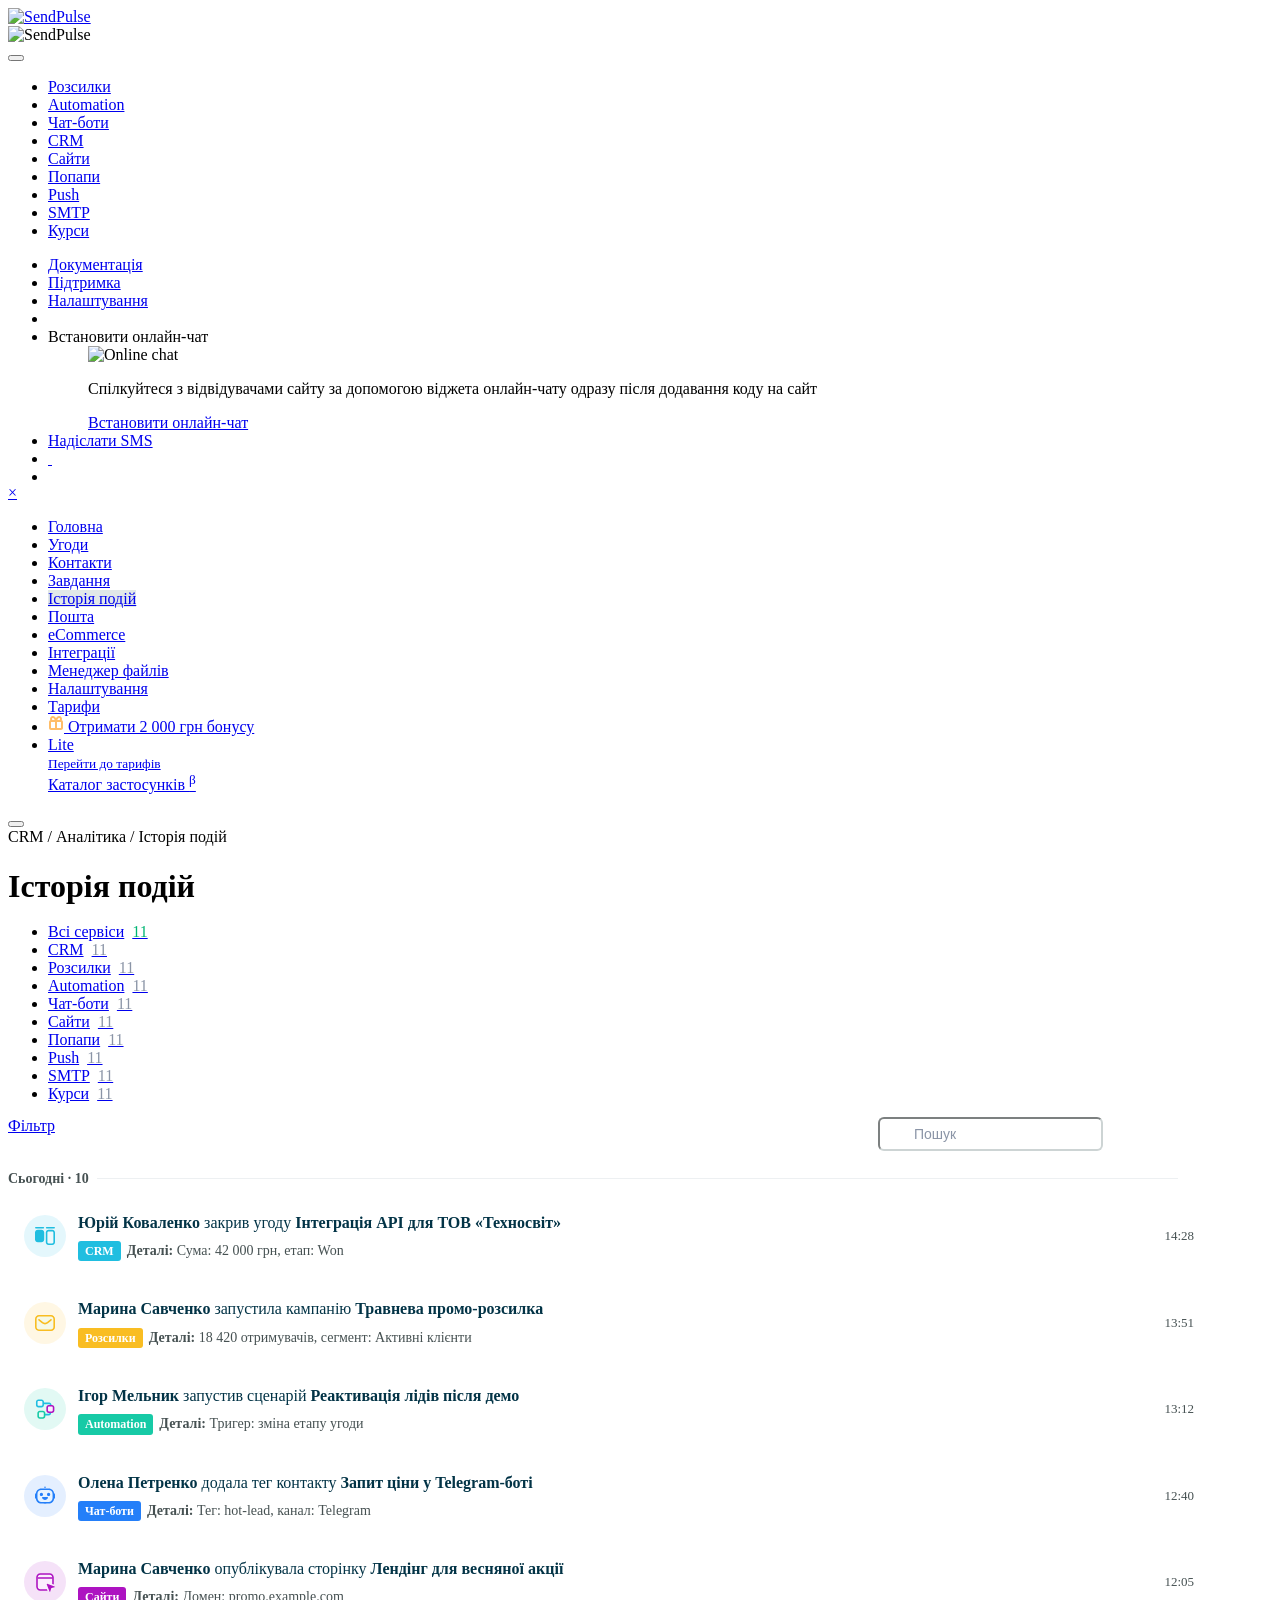
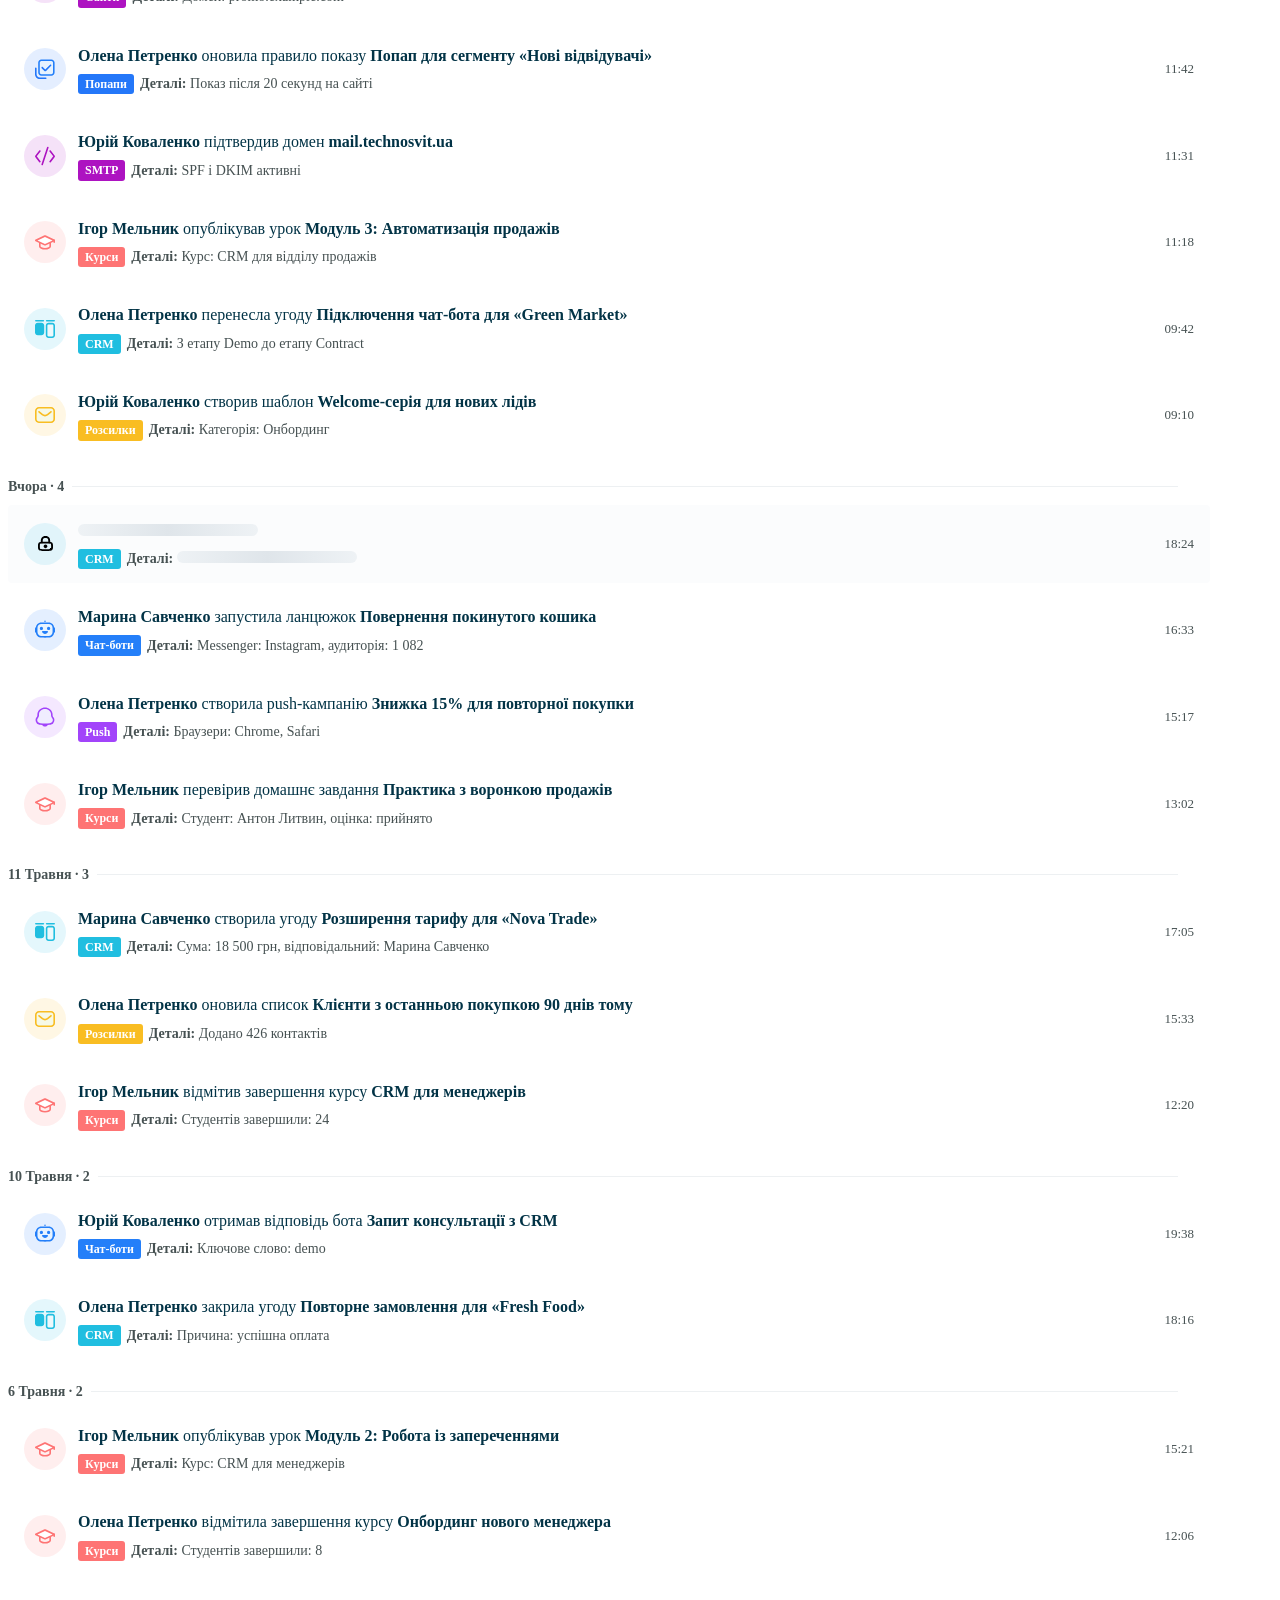
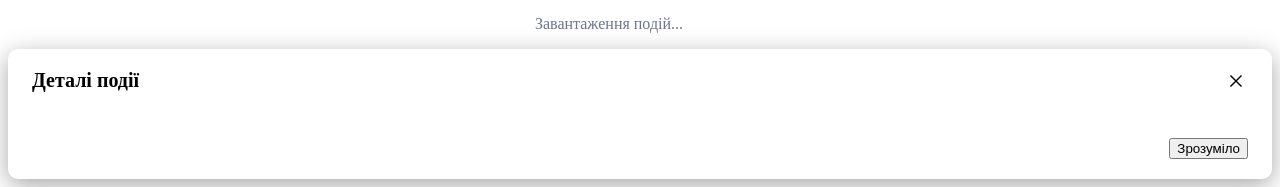
==== CRM_History-Event-Page/index.html @ 113aa1ff "Fix service tab activity rows" ====
<!DOCTYPE html>
<html class="ma-light" lang="uk">
<head>
    <meta charset="UTF-8">
    <title>CRM / Історія подій</title>
    <meta id="ma_viewport" name="viewport" content="width=device-width, initial-scale=1, user-scalable=no">

    <link href="https://login.sendpulse.com/dist/css/bootstrap.min.css" rel="stylesheet" media="screen">
    <link href="https://login.sendpulse.com/dist/css/template.min.css" rel="stylesheet" media="screen">
    <link href="styles/prototype.css?v=20260609-service-events" rel="stylesheet" media="screen">

    <link rel="icon" href="https://login.sendpulse.com/img/favicon/sendpulse/favicon.svg">
    <link rel="mask-icon" href="https://login.sendpulse.com/img/favicon/sendpulse/mask-icon.svg" color="#009fc1">
    <link rel="apple-touch-icon" href="https://login.sendpulse.com/img/favicon/sendpulse/apple-touch-icon.png">
    <link rel="alternate icon" href="https://login.sendpulse.com/img/favicon/sendpulse/favicon.ico">
    <link rel="manifest" href="https://login.sendpulse.com/img/favicon/sendpulse/manifest.json">
</head>

<body class="sp">
<div id="page-wrapper" class="site-wrapper clearfix">
    <nav id="menu-navbar" class="navbar sp-navbar js-menu-navbar">
        <div class="sp-navbar-collapse">
            <a href="/welcome" class="top-menu-item top-menu-item-logo top-menu-item-logo-desktop" data-analytics-event="ma_header_logo_btn">
                <img src="https://login.sendpulse.com/img/sendpulse-logo-menu.svg" width="32" alt="SendPulse">
            </a>
            <div class="activate-submenu-phone">
                <a class="top-menu-item top-menu-item-logo" id="activate-submenu-phone">
                    <img src="https://login.sendpulse.com/img/sendpulse-logo-menu.svg" width="32" alt="SendPulse">
                    <span class="activate-submenu-phone-item js-header-navbar-toggle-text"></span>
                </a>
            </div>
            <button type="button" class="navbar-toggle collapsed header-navbar-toggle" data-toggle="collapse" data-target="#header-navbar-collapse" aria-expanded="false">
                <span class="header-navbar-toggle-icon js-header-navbar-toggle-icon"><span class="sp-icon icon-envelope"></span></span>
                <span class="header-navbar-toggle-text js-header-navbar-toggle-text"></span>
            </button>
        </div>

        <ul class="nav navbar-nav sp-nav-services navbar-collapse collapse" id="header-navbar-collapse">
            <li class="animate js-navbar-item">
                <a href="/emailservice/" class="top-menu-item" data-analytics-event="ma_header_email_btn">
                    <span class="sp-icon icon-envelope"></span>
                    <div class="top-menu-item-text">Розсилки</div>
                </a>
            </li>
            <li class="animate highlight-menu-item">
                <a href="/automation/" class="top-menu-item" data-analytics-event="ma_header_a360_btn">
                    <span class="sp-icon icon-chain-a360"></span>
                    <span class="top-menu-item-text">Automation</span>
                </a>
            </li>
            <li class="animate highlight-menu-item">
                <a href="/messengers/" class="top-menu-item" data-analytics-event="ma_header_chatbots_btn">
                    <span class="sp-icon icon-chatbot"></span>
                    <span class="top-menu-item-text">Чат-боти</span>
                </a>
            </li>
            <li class="animate highlight-menu-item active">
                <a href="/crm/" class="top-menu-item" data-analytics-event="ma_header_crm_btn">
                    <span class="sp-icon icon-crm"></span>
                    <span class="top-menu-item-text">CRM</span>
                </a>
            </li>
            <li class="animate highlight-menu-item">
                <a href="/landing-pages/" class="top-menu-item" data-analytics-event="ma_header_websites_btn">
                    <span class="sp-icon icon-landing-site"></span>
                    <span class="top-menu-item-text">Сайти</span>
                </a>
            </li>
            <li class="animate highlight-menu-item">
                <a href="/pop-ups/" class="top-menu-item" data-analytics-event="ma_header_popups_btn">
                    <span class="sp-icon icon-popup"></span>
                    <span class="top-menu-item-text">Попапи</span>
                </a>
            </li>
            <li class="animate js-navbar-item">
                <a href="/push/" class="top-menu-item" data-analytics-event="ma_header_push_btn">
                    <span class="sp-icon icon-bell"></span>
                    <div class="top-menu-item-text">Push</div>
                </a>
            </li>
            <li class="animate js-navbar-item">
                <a href="/smtp/" class="top-menu-item" data-analytics-event="ma_header_smtp_btn">
                    <span class="sp-icon icon-code"></span>
                    <div class="top-menu-item-text">SMTP</div>
                </a>
            </li>
            <li class="animate highlight-menu-item">
                <a href="/edu/" class="top-menu-item" data-analytics-event="ma_header_courses_btn">
                    <span class="sp-icon icon-edu"></span>
                    <span class="top-menu-item-text">Курси</span>
                </a>
            </li>
        </ul>

        <ul class="nav navbar-nav navbar-right sp-nav-account">
            <li class="js-navbar-item hidden"><a href="/manual/" class="section-link"><span>Документація</span></a></li>
            <li class="js-navbar-item hidden"><a href="/support/" class="section-link"><span>Підтримка</span></a></li>
            <li class="js-navbar-item hidden" id="setting-item"><a href="/settings/" class="section-link"><span>Налаштування</span></a></li>
            <li class="animate-accent js-navbar-item hidden-xs"></li>
            <li class="animate js-navbar-item hidden-xs">
                <a class="section-link section-info-link section-link-sms" data-toggle="dropdown" data-analytics-event="ma_header_livechat_btn" aria-haspopup="true">
                    <span class="section-link-sms-inner d-flex">
                        <span class="social-icon icon-inapp section-link-sms-inner-icon live-chat-icon"></span>
                        <span class="section-link-sms-inner-send">Встановити онлайн-чат</span>
                    </span>
                </a>
                <ul role="menu" class="dropdown-menu dropdown-menu-onlinechat">
                    <img src="https://login.sendpulse.com/img/my/1080-ua-min.png" alt="Online chat" class="spacing-bottom d-block" loading="lazy">
                    <p class="text-muted">Спілкуйтеся з відвідувачами сайту за допомогою віджета онлайн-чату одразу після додавання коду на сайт</p>
                    <a href="/messengers/connect/live-chat/" class="btn btn-primary w-100">Встановити онлайн-чат</a>
                </ul>
            </li>
            <li class="animate js-navbar-item hidden-xs">
                <a href="/emailservice/send-sms/" class="section-link section-info-link section-link-sms" data-analytics-event="ma_header_send_sms_btn">
                    <span class="section-link-sms-inner d-flex">
                        <span class="sp-icon icon-mobile section-link-sms-inner-icon"></span>
                        <span class="section-link-sms-inner-send">Надіслати SMS</span>
                    </span>
                </a>
            </li>
            <li class="noty-button-holder" id="noty-sidebar-app">
                <a class="noty-button" data-toggle="collapse" href="#notySidebar" data-analytics-event="ma_header_notification_btn">
                    <span class="sp-icon icon-bell"></span>
                    <span class="badge status-red" id="noty-sidebar-notread-status">&nbsp;</span>
                </a>
            </li>
            <li class="dropdown" role="navigation">
                <a class="dropdown-toggle user-dropdown" data-toggle="dropdown" aria-expanded="false" data-analytics-event="ma_header_account_btn" data-target="#bs-example-navbar-collapse-1">
                    <div id="user_avatar_img_circle" class="img-circle text-center" style="background-color: #f5f5f5;" data-toggle="popover" data-trigger="manual" data-placement="bottom" data-html="true"></div>
                    <span class="caret"></span>
                </a>
            </li>
        </ul>
    </nav>

    <div class="main-content">
        <div id="side-menu" class="side-menu open">
            <a href="javascript: void(0);" class="side-menu-close" aria-label="Close">×</a>
            <div id="accrodion-collapser-phone" class="accrodion-collapser">
                <ul id="accordion" class="accordion flat-list">
                    <li><a href="/crm/dashboard"><span class="sp-icon icon-dashboard"></span><span class="sb-link-text truncate"> Головна </span></a></li>
                    <li><a href="/crm/deals"><span class="sp-icon icon-deal"></span><span class="sb-link-text truncate"> Угоди </span></a></li>
                    <li><a href="/crm/contacts"><span class="sp-icon icon-users"></span><span class="sb-link-text truncate"> Контакти </span></a></li>
                    <li><a href="/crm/tasks/kanban"><span class="sp-icon icon-tick"></span><span class="sb-link-text truncate"> Завдання </span></a></li>
                    <li class="active"><a href="#"><span class="sp-icon icon-revert"></span><span class="sb-link-text truncate"> Історія подій </span></a></li>
                    <li><a href="/crm/mail"><span class="sp-icon icon-envelope"></span><span class="sb-link-text truncate"> Пошта </span></a></li>
                    <li class="expandable e-commerce-nav"><a href="#"><span class="sp-icon icon-cart"></span><span class="sb-link-text truncate"> eCommerce <span class="caret pull-right"></span></span></a></li>
                    <li><a href="/crm/integration"><span class="sp-icon icon-integration"></span><span class="sb-link-text truncate"> Інтеграції </span></a></li>
                    <li><a href="/crm/file-manager"><span class="sp-icon icon-file-manager"></span><span class="sb-link-text truncate"> Менеджер файлів </span></a></li>
                    <li><a href="/crm/settings"><span class="sp-icon icon-mixer"></span><span class="sb-link-text truncate">Налаштування</span></a></li>
                    <li class="last"><a href="/crm/plans"><span class="sp-icon icon-pay-wallet"></span><span class="sb-link-text truncate"> Тарифи </span></a></li>
                    <li id="refferal_banner-button" class="refferal-button">
                        <a href="/emailservice/referrals/" class="refferal-button-link">
                            <span class="refferal-button-icon">
                                <svg width="16" height="16" viewBox="0 0 16 16" fill="#FFBD68" xmlns="http://www.w3.org/2000/svg"><path fill-rule="evenodd" clip-rule="evenodd" d="M1 6C1 4.89543 1.89543 4 3 4H13C14.1046 4 15 4.89543 15 6V12C15 13.1046 14.1046 14 13 14H3C1.89543 14 1 13.1046 1 12V6ZM13 6H3V12H13V6Z"></path><path fill-rule="evenodd" clip-rule="evenodd" d="M4.78571 2C4.61626 2 4.42735 2.0744 4.26896 2.2518C4.10726 2.43291 4 2.7005 4 3C4 3.2995 4.10726 3.56709 4.26896 3.7482C4.42735 3.9256 4.61626 4 4.78571 4H6.674C6.605 3.81789 6.52487 3.62839 6.43275 3.44079C5.9736 2.5058 5.42109 2 4.78571 2ZM8 5C8.98443 4.82421 8.98437 4.8239 8.98432 4.82358L8.98387 4.82113L8.98304 4.81658L8.98054 4.80314L8.97206 4.75952C8.96483 4.72326 8.95437 4.67284 8.94041 4.61027C8.91252 4.48533 8.87038 4.31079 8.81161 4.10293C8.69512 3.69091 8.50827 3.13001 8.22797 2.55921C7.70497 1.4942 6.65034 0 4.78571 0C4.00797 0 3.28847 0.347023 2.77709 0.919771C2.26902 1.48881 2 2.23863 2 3C2 3.76137 2.26902 4.51119 2.77709 5.08023C3.28847 5.65298 4.00797 6 4.78571 6H9.19439L8.98432 4.82358L8 5Z"></path><path fill-rule="evenodd" clip-rule="evenodd" d="M7.77203 2.55921C8.29502 1.4942 9.34966 0 11.2143 0C11.992 0 12.7115 0.347023 13.2229 0.919771C13.731 1.48881 14 2.23863 14 3C14 3.76137 13.731 4.51119 13.2229 5.08023C12.7115 5.65298 11.992 6 11.2143 6H6.8056L7.01557 4.82421L7.99999 5C7.01557 4.82421 7.01551 4.82453 7.01557 4.82421L7.01612 4.82113L7.01695 4.81658L7.01945 4.80314L7.02793 4.75952C7.03516 4.72326 7.04562 4.67284 7.05959 4.61027C7.08747 4.48533 7.12962 4.31079 7.18839 4.10293C7.30488 3.69091 7.49172 3.13001 7.77203 2.55921ZM9.32599 4H11.2143C11.3837 4 11.5726 3.9256 11.731 3.7482C11.8927 3.56709 12 3.2995 12 3C12 2.7005 11.8927 2.43291 11.731 2.2518C11.5726 2.0744 11.3837 2 11.2143 2C10.5789 2 10.0264 2.5058 9.56725 3.44079C9.47512 3.62839 9.39499 3.81789 9.32599 4Z"></path><path fill-rule="evenodd" clip-rule="evenodd" d="M8 5C8.55228 5 9 5.44772 9 6V12C9 12.5523 8.55228 13 8 13C7.44772 13 7 12.5523 7 12V6C7 5.44772 7.44772 5 8 5Z"></path></svg>
                            </span>
                            <span class="sb-link-text">Отримати 2 000 грн бонусу</span>
                            <span class="badge badge-status status-danger"></span>
                        </a>
                    </li>
                    <li class="accordion-footer accordion-footer-plan-email">
                        <a title="Дійсний до: 27 червня 2026 р., 11:10" href="/crm/plans">
                            <span class="sp-icon icon-briefcase"></span>
                            <div class="progress"><div class="progress-bar" style="width: 100%;"></div></div>
                            <div class="sb-link-text"> Lite <div><small>Перейти до тарифів</small></div></div>
                        </a>
                        <a href="/app-marketplace/apps" class="btn btn-default btn-marketplace">
                            <span class="sp-icon icon-element-plus"></span>
                            <span class="sb-link-text">Каталог застосунків&nbsp;<sup class="color-danger">β</sup></span>
                        </a>
                    </li>
                </ul>
                <button class="btn btn-toggle-sidebar pull-right" id="btnToggleSidebar">
                    <span class="sp-icon icon-chevron-left icon-sidebar-hide"></span>
                    <span class="sp-icon icon-chevron-right icon-sidebar-show"></span>
                </button>
            </div>
        </div>

        <div id="content-placeholder">
            <div id="header" class="clearfix"></div>
            <div id="content-wrapper" class="js-content-wrapper content-wrapper-dashboard">
                <div id="breadcrumbs">CRM / Аналітика / Історія подій</div>

                <div class="activity-page-header">
                    <div>
                        <h1>Історія подій</h1>
                    </div>
                </div>

                <ul id="serviceTabs" class="nav nav-tabs activity-tabs"></ul>

                <div class="deals-filter-row">
                    <div class="dropdown search-filter deals-filter-control">
                        <a id="button-basic" aria-haspopup="true" aria-expanded="false" href="#">
                            <span class="sp-icon icon-ap-search"></span>
                            <span class="title">Фільтр</span>
                        </a>
                        <span id="activeFilterParams"></span>
                    </div>
                    <label class="activity-search-control" for="activitySearch">
                        <span class="sp-icon icon-ap-search"></span>
                        <input id="activitySearch" class="form-control" type="search" placeholder="Пошук" autocomplete="off">
                    </label>
                </div>

                <div class="deals-filter-wrap">
                    <div id="deal-filter-menu" class="dropdown-menu filter-wrap deals-filter" role="menu" aria-labelledby="button-basic">
                        <div id="filterFixedTop" class="filter-fixed-top">
                            <div class="filter-change-fields"><span>+Додати нову умову</span></div>
                            <div id="lockedFilterNotice" class="alert alert-warning activity-filter-warning">
                                Фільтри недоступні для сервісу на безплатному тарифі. Оновіть тариф, щоб фільтрувати історію.
                            </div>
                        </div>

                        <div id="filterScrollWrap" class="filters-scrolbar-wrap">
                            <div id="dealFiltersWrap" class="filter-wrap-controls">
                                <div class="form-group activity-manager-filter">
                                    <label for="managerFilter" title="Менеджер">Менеджер</label>
                                    <select id="managerFilter" class="form-control">
                                        <option value="">Всі менеджери</option>
                                        <option>Юрій Коваленко</option>
                                        <option>Марина Савченко</option>
                                        <option>Олена Петренко</option>
                                        <option>Ігор Мельник</option>
                                    </select>
                                </div>
                                <div id="eventTypeGroups" class="activity-type-groups"></div>
                            </div>
                        </div>
                        <div class="actions-buttons panel-footer activity-filter-actions">
                            <div class="left"><span id="resetFilters" class="cancel-btn">Скинути</span></div>
                            <div class="right">
                                <button id="closeFilters" class="btn btn-default" type="button">Закрити</button>
                                <button id="applyFilters" class="btn btn-create" type="button">Вибрати</button>
                            </div>
                        </div>
                    </div>
                </div>

                <div id="activitySearchSummary" class="activity-search-summary" aria-live="polite"></div>
                <main id="activityFeed" class="activity-feed" aria-live="polite"></main>
                <div id="activityLoader" class="activity-loader">
                    <span class="sp-icon icon-refresh"></span> Завантаження подій...
                </div>
            </div>

            <a class="btn btn-link relevant-kb-btn in" id="relevantKbArticlesBtn" href="https://sendpulse.com/ru/knowledge-base" target="_blank" rel="noreferrer">
                <span class="sp-icon icon-info-bold" title="Help center"></span>
            </a>
        </div>
    </div>
</div>

<div class="modal fade" id="eventDetailsModal" tabindex="-1" role="dialog" aria-labelledby="eventDetailsTitle">
    <div class="modal-dialog" role="document">
        <div class="modal-content">
            <div class="crm-modal-page">
                <div class="crm-modal-page__section top">
                    <div class="crm-modal-page-top">
                        <div class="title" id="eventDetailsTitle">Деталі події</div>
                        <div class="close-icon" data-dismiss="modal" aria-label="Close">
                            <svg width="12" height="12" viewBox="0 0 12 12" fill="none" xmlns="http://www.w3.org/2000/svg">
                                <path fill-rule="evenodd" clip-rule="evenodd" d="M5.00641 6L0.496792 1.49038L0 0.993585L0.993585 0L1.49038 0.496792L6 5.00641L10.5096 0.496792L11.0064 0L12 0.993585L11.5032 1.49038L6.99358 6L11.5032 10.5096L12 11.0064L11.0064 12L10.5096 11.5032L6 6.99358L1.49038 11.5032L0.993585 12L0 11.0064L0.496793 10.5096L5.00641 6Z" fill="#000000"></path>
                            </svg>
                        </div>
                    </div>
                </div>
                <div class="crm-modal-page__section body">
                    <div id="eventDetailsBody"></div>
                </div>
                <div class="crm-modal-page__section bottom">
                    <div class="crm-modal-page-bottom">
                        <div class="action-buttons">
                            <button type="button" class="btn btn-default" data-dismiss="modal">Зрозуміло</button>
                        </div>
                    </div>
                </div>
            </div>
        </div>
    </div>
</div>

<aside id="upsellDrawer" class="activity-drawer" aria-hidden="true">
    <div class="activity-drawer-panel" role="dialog" aria-modal="true" aria-labelledby="upsellDrawerTitle">
        <button class="close-drawer activity-drawer-close" type="button" aria-label="Закрити">
            <svg xmlns="http://www.w3.org/2000/svg" width="14" height="14" viewBox="0 0 14 14" fill="none">
                <path fill-rule="evenodd" clip-rule="evenodd" d="M5.84082 7L0.579591 1.73877L0 1.15918L1.15918 0L1.73877 0.579591L7 5.84082L12.2612 0.579591L12.8408 0L14 1.15918L13.4204 1.73877L8.15918 7L13.4204 12.2612L14 12.8408L12.8408 14L12.2612 13.4204L7 8.15918L1.73877 13.4204L1.15918 14L0 12.8408L0.579592 12.2612L5.84082 7Z" fill="#999999"></path>
            </svg>
        </button>

        <div class="activity-drawer-scroll">
            <div class="activity-drawer-top-bg" aria-hidden="true"></div>
            <div class="activity-drawer-content">
                <div class="activity-drawer-header">
                    <h2 id="upsellDrawerTitle">Повна історія подій SendPulse в одному місці</h2>
                    <p id="upsellDrawerSubtitle">Переглядайте всі події без обмежень, швидко знаходьте потрібні зміни та контролюйте роботу команди в одному журналі.</p>
                </div>

                <div class="activity-drawer-illustration" aria-hidden="true">
                    <img id="upsellDrawerImage" src="assets/images/il-product-ukr.png?v=20260603-3" alt="">
                </div>

                <section class="activity-drawer-section activity-drawer-benefits">
                    <h3>На платному тарифі ви зможете:</h3>
                    <ul id="upsellDrawerBenefits">
                        <li>
                            <span class="activity-benefit-icon"><span class="sp-icon icon-list"></span></span>
                            <span>Переглядати повну історію подій без обмеження після 10 записів</span>
                        </li>
                        <li>
                            <span class="activity-benefit-icon"><span class="sp-icon icon-filter"></span></span>
                            <span>Швидко знаходити потрібні дії за пошуком, сервісом, менеджером і типом події</span>
                        </li>
                        <li>
                            <span class="activity-benefit-icon"><span class="sp-icon icon-users"></span></span>
                            <span>Відстежувати активність команди в CRM, розсилках, чат-ботах та інших сервісах</span>
                        </li>
                        <li>
                            <span class="activity-benefit-icon"><span class="sp-icon icon-dashboard"></span></span>
                            <span>Аналізувати дані подій в усьому сервісі</span>
                        </li>
                    </ul>
                </section>

                <section class="activity-drawer-section">
                    <h3>Доступно на платних тарифах CRM:</h3>
                    <div class="activity-tariffs-labels">
                        <span class="activity-tariff-label is-lite">Lite</span>
                        <span class="activity-tariff-label is-basic">Basic</span>
                        <span class="activity-tariff-label is-standard">Standard</span>
                        <span class="activity-tariff-label is-pro">Pro</span>
                        <span class="activity-tariff-label is-enterprise">Enterprise</span>
                    </div>
                </section>
            </div>
        </div>

        <div class="activity-drawer-buttons">
            <a class="btn btn-paid" href="/crm/plans" target="_blank" rel="noreferrer">
                <span class="sp-icon icon-star-fill"></span>
                Вибрати тариф
            </a>
        </div>
    </div>
</aside>

<script src="scripts/prototype.js?v=20260609-service-events"></script>
</body>
</html>
---- CRM_History-Event-Page/styles/prototype.css ----
.prototype-menu-label {
    padding: 18px 20px 8px;
    color: #8a94a6;
    font-size: 11px;
    font-weight: 600;
    text-transform: uppercase;
}

#accordion > li.active > a {
    background-color: #e1e8e8;
}

.activity-page-header {
    display: flex;
    align-items: flex-start;
    justify-content: space-between;
    gap: 20px;
    margin-bottom: 18px;
}

.activity-page-header h1 {
    margin-bottom: 0;
}

.deals-filter-row {
    display: flex;
    align-items: flex-start;
    justify-content: flex-start;
    gap: 12px;
    margin-bottom: 8px;
    width: 100%;
    max-width: 1170px;
}

.deals-filter-control {
    position: relative;
}

.activity-search-control {
    position: relative;
    width: min(300px, 100%);
    margin-left: auto;
    margin-top: 0;
    margin-right: 0;
    margin-bottom: 0;
    font-weight: 400;
}

.activity-search-control .sp-icon {
    position: absolute;
    z-index: 1;
    top: 50%;
    left: 12px;
    color: #8a94a6;
    transform: translateY(-50%);
    pointer-events: none;
}

.activity-search-control .form-control {
    height: 34px;
    padding: 6px 12px 6px 34px;
    border-color: #cdd4d4;
    border-radius: 6px;
    color: #023346;
    font-size: 14px;
}

.activity-search-control .form-control::placeholder {
    color: #8a94a6;
}

.deals-filter-wrap {
    position: relative;
    width: 100%;
    max-width: 1170px;
}

#deal-filter-menu {
    display: none;
    position: absolute;
    z-index: 40;
    top: -8px;
    left: 0;
    width: min(600px, calc(100vw - 32px));
    height: auto !important;
    max-height: 480px;
    padding: 0;
    overflow: hidden;
    flex-direction: column;
    border: 0;
    border-radius: 10px;
    box-shadow: 0 6px 12px rgba(0, 0, 0, .17);
}

#deal-filter-menu.is-open {
    display: flex;
    animation: filterMenuIn .16s cubic-bezier(0, 0, .2, 1) both;
}

.filter-fixed-top {
    flex: 0 0 auto;
    padding: 20px 20px 10px;
    background: #fff;
}

.filter-fixed-top.is-scrolled {
    border-bottom: 1px solid #dfe3e8;
}

.activity-filter-warning {
    display: none;
    margin-bottom: 16px;
}

#deal-filter-menu.is-locked .activity-filter-warning {
    display: block;
}

.filters-scrolbar-wrap {
    flex: 1 1 auto;
    min-height: 0;
    padding: 0 20px;
    overflow-y: auto;
}

.filter-wrap-controls {
    padding-top: 0;
}

.filter-change-fields {
    color: #009fc1;
    font-size: 14px;
    letter-spacing: .14px;
}

.activity-manager-filter {
    margin: 0 0 20px;
}

.activity-manager-filter label {
    margin-bottom: 6px;
    color: #000;
    font-size: 14px;
}

.activity-manager-filter .form-control {
    height: 40px;
    border-color: #cdd4d4;
    border-radius: 8px;
    color: #555;
    font-size: 16px;
}

.activity-type-groups {
    padding-bottom: 20px;
}

.activity-type-heading {
    display: flex;
    align-items: center;
    justify-content: space-between;
    width: calc(100% + 8px);
    margin: 0 -4px;
    padding: 4px;
    border: 0;
    background: transparent;
    color: #465152;
    font-size: 14px;
    font-weight: 700;
    text-align: left;
    text-transform: uppercase;
}

.activity-type-heading:not(.is-static):hover {
    background: #f2f5f5;
    border-radius: 4px;
}

.activity-type-heading .caret {
    width: 0;
    height: 0;
    border-top-width: 6px;
    border-right-width: 4px;
    border-left-width: 4px;
    border-top-color: #ff6b60;
    transform: rotate(180deg);
}

.activity-type-heading[aria-expanded="false"] .caret {
    border-top-color: var(--muted-link-color, #023346);
    transform: none;
}

.activity-type-group + .activity-type-group {
    margin-top: 15px;
}

.activity-type-options {
    display: flex;
    flex-wrap: wrap;
    gap: 12px 15px;
    padding: 4px 0 0;
}

.activity-type-options label {
    min-width: 0;
    margin: 0;
    padding-left: 24px;
    color: #000;
    font-size: 16px;
    font-weight: 400;
    line-height: 22px;
}

.activity-type-options .checkbox-inline + .checkbox-inline {
    margin-left: 0;
}

.activity-type-options input {
    margin-top: 4px;
    margin-left: -24px;
}

.deals-filter-control .one-filter-params .icon-delete {
    margin-left: 8px;
}

.activity-filter-actions.actions-buttons {
    flex: 0 0 auto;
    display: flex;
    justify-content: space-between;
    align-items: center;
    margin: 0;
    min-height: 61px;
    padding: 10px 20px;
    background: #f8f9f9;
}

.activity-filter-actions .right {
    display: flex;
    gap: 9px;
}

.activity-filter-actions .btn {
    min-height: 41px;
    padding: 9px 12px;
    border: 0;
    border-radius: 8px;
    font-size: 16px;
    font-weight: 700;
}

.activity-filter-actions .btn-default {
    background: #e1e8e8;
    color: #023346;
}

.activity-filter-actions .btn-create {
    background: #00b175;
    color: #fff;
}

.activity-filter-actions .cancel-btn {
    color: #023346;
    font-size: 14px;
    text-decoration: underline dotted;
    text-underline-offset: 3px;
    cursor: pointer;
}

.activity-tabs {
    width: 100%;
    max-width: 1170px;
    margin-bottom: 14px;
}

.activity-tabs a {
    display: inline-flex !important;
    align-items: center;
    gap: 8px;
    cursor: pointer;
}

.activity-tab-label {
    display: inline;
    padding: 0;
    margin: 0;
    line-height: inherit;
}

.activity-tab-count {
    margin-left: 0;
    color: #8a94a6;
}

.activity-tabs li.active .activity-tab-count {
    color: #00b573;
}

.activity-feed {
    width: 100%;
    max-width: 1170px;
    margin-top: 20px;
}

.activity-search-summary {
    display: none;
    width: 100%;
    max-width: 1170px;
    margin-top: 20px;
    color: #465152;
    font-size: 14px;
}

.activity-search-summary.is-visible {
    display: block;
}

.activity-search-summary + .activity-feed {
    margin-top: 12px;
}

.activity-search-summary:not(.is-visible) + .activity-feed {
    margin-top: 20px;
}

.activity-search-highlight {
    color: #009fc1;
    font-weight: 700;
}

.activity-date-group {
    margin-bottom: 24px;
}

.activity-date-title {
    display: flex;
    align-items: center;
    gap: 8px;
    margin: 0 0 10px;
    color: #465152;
    font-size: 14px;
    font-weight: 600;
    text-transform: none;
}

.activity-date-title:after {
    content: "";
    flex: 1 1 auto;
    height: 1px;
    background: #edf0f2;
}

.activity-event {
    display: grid;
    grid-template-columns: 42px minmax(0, 1fr) auto;
    align-items: center;
    gap: 12px;
    padding: 14px 16px;
    margin-bottom: 8px;
    width: 100%;
    border: 0;
    border-radius: 4px;
    background: #fff;
    cursor: pointer;
}

.activity-event:hover {
    background-color: #FAFCFD;
}

.activity-service-icon {
    display: inline-flex;
    align-items: center;
    justify-content: center;
    width: 42px;
    height: 42px;
    border-radius: 50%;
    color: #fff;
    font-size: 12px;
    font-weight: 700;
    overflow: hidden;
}

.activity-service-icon img {
    display: block;
    width: 42px;
    height: 42px;
}

.activity-service-icon.service-crm { background: rgba(32, 190, 224, .12); }
.activity-service-icon.service-email { background: rgba(249, 189, 34, .12); }
.activity-service-icon.service-automation { background: rgba(23, 202, 166, .12); }
.activity-service-icon.service-chatbots { background: rgba(36, 127, 249, .12); }
.activity-service-icon.service-sites { background: rgba(173, 19, 193, .12); }
.activity-service-icon.service-popups { background: rgba(36, 119, 249, .12); }
.activity-service-icon.service-edu { background: rgba(254, 116, 116, .12); }
.activity-service-icon.service-push { background: rgba(162, 68, 250, .12); }
.activity-service-icon.service-smtp { background: rgba(173, 19, 193, .12); }
.activity-service-icon.service-locked {
    color: #000;
    font-size: 16px;
}

.activity-service-icon.service-locked img {
    display: block;
    width: 15px;
    height: 15px;
}

.activity-badge.service-crm { background: #20BEE0; }
.activity-badge.service-email { background: #F9BD22; }
.activity-badge.service-automation { background: #17CAA6; }
.activity-badge.service-chatbots { background: #247FF9; }
.activity-badge.service-sites { background: #AD13C1; }
.activity-badge.service-popups { background: #2477F9; }
.activity-badge.service-edu { background: #FE7474; }
.activity-badge.service-push { background: #A244FA; }
.activity-badge.service-smtp { background: #AD13C1; }

.activity-event-main {
    min-width: 0;
}

.activity-event-text {
    margin-bottom: 7px;
    color: #023346;
    line-height: 1.45;
    overflow-wrap: anywhere;
}

.activity-event-author {
    font-weight: 600;
}

.activity-event-meta {
    display: flex;
    flex-wrap: wrap;
    align-items: center;
    gap: 6px;
}

.activity-badge {
    display: inline-flex;
    align-items: center;
    max-width: 100%;
    padding: 3px 7px;
    border-radius: 3px;
    color: #fff;
    font-size: 12px;
    font-weight: 700;
    line-height: 1.2;
}

.activity-type {
    color: #465152;
    font-size: 13px;
}

.activity-details {
    min-width: 0;
    color: #465152;
    font-size: 14px;
    overflow-wrap: anywhere;
}

.activity-time {
    color: #465152;
    font-size: 13px;
    white-space: nowrap;
}

.activity-event.is-locked {
    background: #fbfcfd;
}

.activity-skeleton {
    display: inline-block;
    height: 12px;
    border-radius: 8px;
    background: linear-gradient(90deg, #eef2f5, #dfe5ea, #eef2f5);
}

.activity-skeleton.is-long { width: min(420px, 100%); }
.activity-skeleton.is-mid { width: 180px; }
.activity-skeleton.is-short { width: 54px; }

.activity-empty {
    display: flex;
    align-items: center;
    justify-content: center;
    width: 100%;
    height: 37px;
    padding: 8px 12px;
    border: 0;
    border-radius: 4px;
    background-color: var(--bg-color-muted, #f2f5f5);
    text-align: center;
}

.activity-loader {
    display: none;
    width: 100%;
    max-width: 1170px;
    padding: 16px;
    color: #6b778c;
    text-align: center;
}

.activity-loader.is-visible {
    display: block;
}

.activity-modal-block {
    padding: 4px 0;
}

.activity-modal-block-header {
    display: flex;
    align-items: center;
    gap: 12px;
    margin-bottom: 20px;
}

.activity-modal-block-title {
    display: flex;
    flex-direction: column;
    gap: 5px;
    align-items: flex-start;
}

.activity-modal-block-title time {
    display: inline-flex;
    align-items: center;
    color: #000;
    font-size: 14px;
}

.activity-modal-block-title time i {
    width: 4px;
    height: 4px;
    margin: 0 4px;
    border-radius: 50%;
    background: #9db5c4;
}

.activity-modal-row {
    display: flex;
    align-items: baseline;
    gap: 4px;
    padding: 0;
}

.activity-modal-row + .activity-modal-row {
    margin-top: 8px;
}

.activity-modal-row span {
    color: #465152;
    font-weight: 700;
    white-space: nowrap;
}

.activity-modal-row p {
    margin: 0;
    color: #023346;
}

#eventDetailsModal .modal-content {
    overflow: hidden;
    border: 0;
    border-radius: 10px;
    box-shadow: 0 6px 24px #00000059;
}

#eventDetailsModal.in .modal-dialog {
    animation: modalDialogIn .18s cubic-bezier(0, 0, .2, 1) both;
}

#eventDetailsModal .crm-modal-page__section.top {
    padding: 20px 24px 0;
}

#eventDetailsModal .crm-modal-page-top {
    display: flex;
    align-items: center;
    justify-content: space-between;
}

#eventDetailsModal .crm-modal-page-top .title {
    margin: 0;
    color: #000;
    font-size: 20px;
    font-weight: 700;
}

#eventDetailsModal .crm-modal-page-top .close-icon {
    display: flex;
    align-items: center;
    justify-content: center;
    width: 24px;
    height: 24px;
    cursor: pointer;
}

#eventDetailsModal .crm-modal-page-top .close-icon svg {
    display: block;
}

#eventDetailsModal .crm-modal-page__section.body {
    padding: 25px 24px 0;
}

#eventDetailsModal .crm-modal-page__section.bottom {
    padding: 20px 24px;
}

#eventDetailsModal .crm-modal-page-bottom {
    display: flex;
    justify-content: flex-end;
}

#eventDetailsModal .action-buttons {
    display: flex;
    gap: 10px;
}

.activity-drawer {
    display: none;
    position: fixed;
    z-index: 1050;
    inset: 0;
    background: rgba(44, 62, 80, .35);
}

.activity-drawer.is-open {
    display: block;
    animation: drawerBackdropIn .18s linear both;
}

.activity-drawer-panel {
    position: absolute;
    top: 0;
    right: 0;
    display: flex;
    flex-direction: column;
    width: min(600px, 100%);
    height: 100vh;
    background: #fff;
    box-shadow: -8px 0 24px rgba(44, 62, 80, .18);
}

.activity-drawer.is-open .activity-drawer-panel {
    animation: drawerPanelIn .28s cubic-bezier(0, 0, .2, 1) both;
}

.close-drawer {
    display: flex;
    align-items: center;
    justify-content: center;
    position: absolute;
    width: 39px;
    height: 34px;
    left: -39px;
    top: 20px;
    padding: 0;
    border: 0;
    background: #dfe7e7;
    border-radius: 4px 0 0 4px;
    cursor: pointer;
    z-index: 4;
}

.close-drawer:hover path {
    fill: var(--color-muted, #465152);
}

.close-drawer:active,
.close-drawer:focus {
    outline: none;
    background: #d6e2e9;
    box-shadow: 0 0 0 3px rgba(49, 193, 120, .3);
}

.close-drawer:active path,
.close-drawer:focus path {
    fill: var(--color-muted, #465152);
}

.activity-drawer-scroll {
    position: relative;
    flex: 1 1 auto;
    min-height: 0;
    overflow-y: auto;
    overflow-x: hidden;
}

.activity-drawer-scroll::-webkit-scrollbar {
    width: 8px;
}

.activity-drawer-scroll::-webkit-scrollbar-track {
    background: transparent;
}

.activity-drawer-scroll::-webkit-scrollbar-thumb {
    background: #c4c6c6;
    border-radius: 4px;
}

.activity-drawer-scroll::-webkit-scrollbar-thumb:hover {
    background: #bababa;
}

.activity-drawer-top-bg {
    position: absolute;
    top: 0;
    left: 0;
    right: 0;
    height: 306px;
    overflow: hidden;
    background: #915bf7 url("../assets/images/background__main.png") center top / cover no-repeat;
}

.activity-drawer-content {
    position: relative;
    z-index: 1;
    padding: 24px 24px 24px;
}

.activity-drawer-header {
    color: #fff;
    margin-bottom: 24px;
}

.activity-drawer-header h2 {
    margin: 0 0 10px;
    color: #fff;
    font-size: 24px;
    line-height: 1.4;
    font-weight: 700;
}

.activity-drawer-header p {
    margin: 0;
    font-size: 18px;
    line-height: 1.4;
}

.activity-drawer-illustration {
    display: flex;
    justify-content: center;
    margin-bottom: 24px;
}

.activity-drawer-illustration img {
    display: block;
    width: 100%;
    max-width: 552px;
    height: auto;
}

.activity-drawer-section {
    margin-bottom: 40px;
}

.activity-drawer-section:last-child {
    margin-bottom: 0;
}

.activity-drawer-section h3 {
    margin: 0 0 10px;
    font-size: 18px;
    line-height: 1.4;
    font-weight: 700;
}

.activity-drawer-benefits ul {
    display: flex;
    flex-direction: column;
    gap: 8px;
    margin: 0;
    padding: 0;
    list-style: none;
}

.activity-drawer-benefits li {
    display: flex;
    align-items: center;
    gap: 8px;
    font-size: 16px;
    line-height: 1.4;
}

.activity-benefit-icon {
    position: relative;
    flex: 0 0 auto;
    width: 32px;
    height: 32px;
    border-radius: 50%;
    background: rgba(0, 177, 117, .16);
}

.activity-benefit-icon .sp-icon {
    position: absolute;
    top: 50%;
    left: 50%;
    margin: 0;
    color: var(--success-color, #00b175);
    font-size: 14px;
    transform: translate(-50%, -50%);
}

.activity-tariffs-labels {
    display: flex;
    flex-wrap: wrap;
    gap: 6px;
}

.activity-tariff-label {
    display: inline-flex;
    align-items: center;
    min-height: 25px;
    padding: 4px 10px 4px 8px;
    border-radius: 20px;
    font-size: 14px;
    line-height: 1.4;
    font-weight: 700;
    text-transform: uppercase;
}

.activity-tariff-label::before {
    content: "";
    width: 17px;
    height: 17px;
    margin-right: 6px;
    border-radius: 50%;
    background: currentColor;
    opacity: .58;
}

.activity-tariff-label.is-lite {
    color: #00b3cb;
    background: linear-gradient(250deg, rgba(0, 210, 213, .15) 7.45%, rgba(97, 225, 236, .15) 93.57%);
}

.activity-tariff-label.is-basic {
    color: #65ac40;
    background: linear-gradient(247deg, rgba(200, 231, 0, .15) 7.45%, rgba(0, 215, 154, .15) 93.57%);
}

.activity-tariff-label.is-standard {
    color: #7738ed;
    background: linear-gradient(239deg, rgba(197, 143, 255, .15) 7.45%, rgba(179, 126, 255, .15) 93.57%);
}

.activity-tariff-label.is-pro {
    color: #5583e9;
    background: linear-gradient(250deg, rgba(0, 194, 233, .15) 7.45%, rgba(95, 107, 242, .15) 93.57%);
}

.activity-tariff-label.is-enterprise {
    color: #bd7a73;
    background: linear-gradient(237deg, rgba(255, 141, 37, .15) 7.45%, rgba(161, 67, 211, .15) 93.57%);
}

.activity-drawer-buttons {
    position: relative;
    z-index: 2;
    display: flex;
    gap: 10px;
    flex: 0 0 auto;
    padding: 15px 24px 24px;
    background: #fff;
}

.activity-drawer-buttons .btn {
    display: inline-flex;
    align-items: center;
    justify-content: center;
    min-height: 41px;
    padding-top: 9px;
    padding-bottom: 9px;
    border-radius: 8px;
    font-size: 16px;
    line-height: 1.4;
    font-weight: 700;
}

.activity-drawer-buttons .btn-paid {
    border-color: transparent;
    background: linear-gradient(90deg, #915bf7 0%, #9f69f7 49.62%, #915bf7 100%);
    color: #fff;
}

.activity-drawer-buttons .btn-paid:hover,
.activity-drawer-buttons .btn-paid:focus {
    color: #fff;
    background: linear-gradient(90deg, #8450ea 0%, #955ff0 49.62%, #8450ea 100%);
}

.activity-drawer-buttons .btn-paid .sp-icon {
    display: inline-flex;
    align-items: center;
    justify-content: center;
    color: #f3ff6d;
    margin-right: 8px;
    line-height: 1;
}

@keyframes filterMenuIn {
    from {
        opacity: 0;
        transform: translate3d(0, -4px, 0);
    }
    to {
        opacity: 1;
        transform: translate3d(0, 0, 0);
    }
}

@keyframes modalDialogIn {
    from {
        opacity: 0;
        transform: translate3d(0, 6px, 0) scale(.985);
    }
    to {
        opacity: 1;
        transform: translate3d(0, 0, 0) scale(1);
    }
}

@keyframes drawerBackdropIn {
    from {
        background: rgba(44, 62, 80, 0);
    }
    to {
        background: rgba(44, 62, 80, .35);
    }
}

@keyframes drawerPanelIn {
    from {
        transform: translate3d(100%, 0, 0);
    }
    to {
        transform: translate3d(0, 0, 0);
    }
}

@media (prefers-reduced-motion: reduce) {
    #deal-filter-menu.is-open,
    #eventDetailsModal.in .modal-dialog,
    .activity-drawer.is-open,
    .activity-drawer.is-open .activity-drawer-panel {
        animation: none;
    }
}

@media (max-width: 900px) {
    .activity-drawer-panel {
        width: 100%;
    }

    .close-drawer {
        left: auto;
        right: 16px;
        top: 16px;
        border-radius: 4px;
    }

    .activity-drawer-header {
        padding-right: 44px;
    }

    .activity-page-header {
        display: block;
    }

    .activity-event {
        grid-template-columns: 42px minmax(0, 1fr);
    }

    .activity-time {
        grid-column: 2;
    }
}

@media (max-width: 420px) {
    .deals-filter-row {
        flex-wrap: wrap;
    }

    .activity-search-control {
        width: 100%;
    }

}
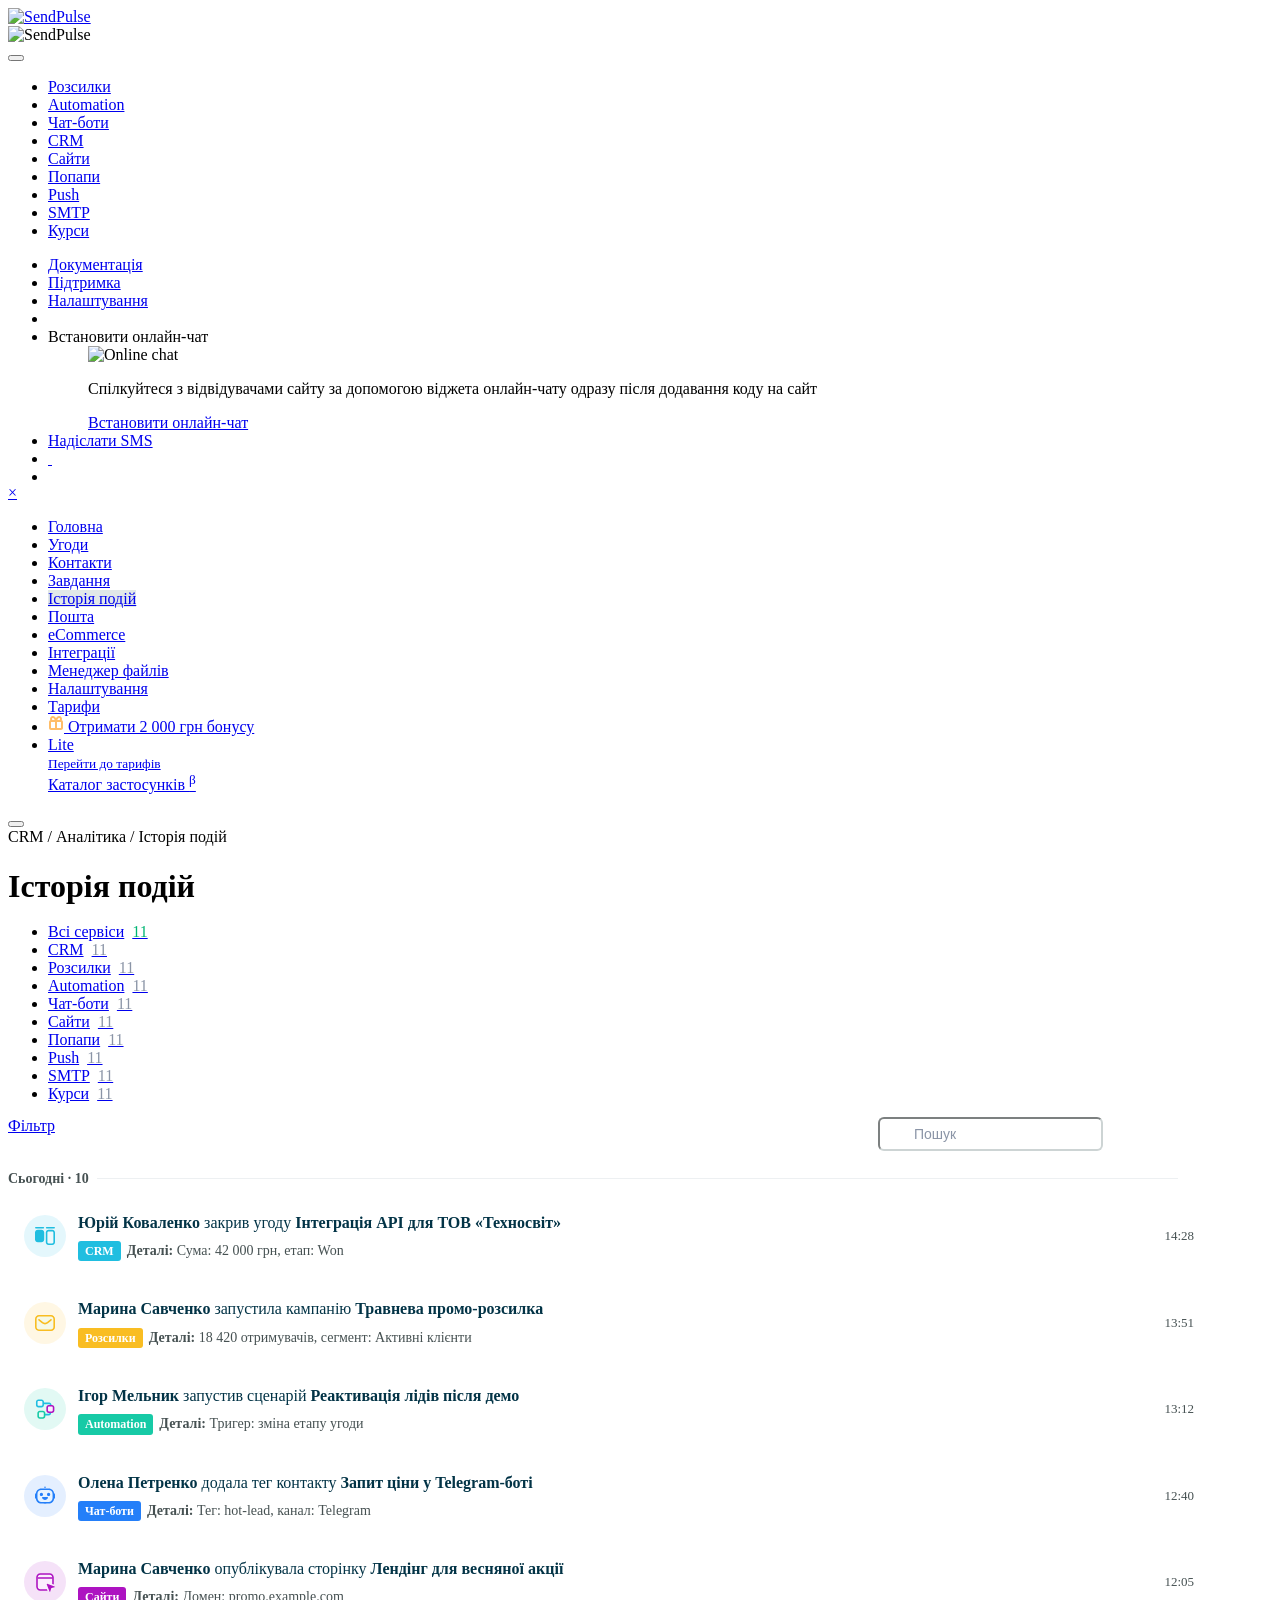
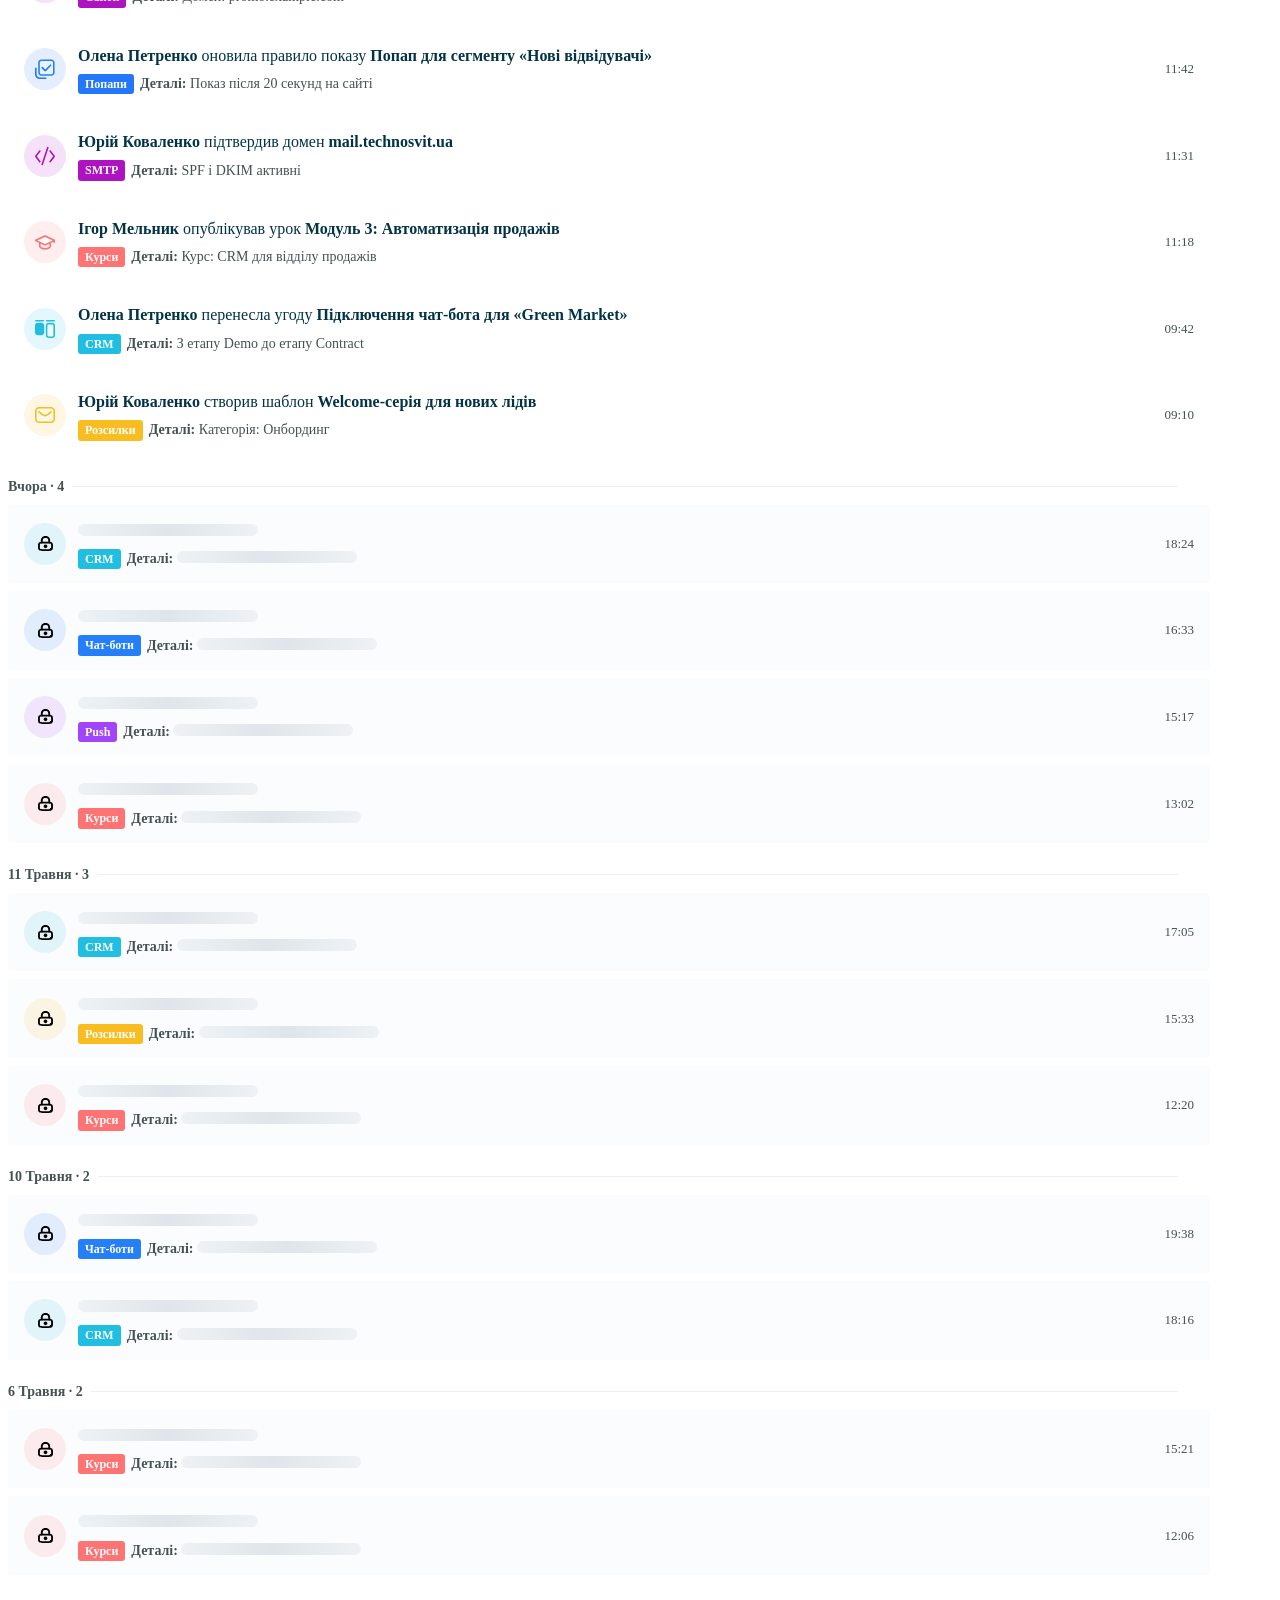
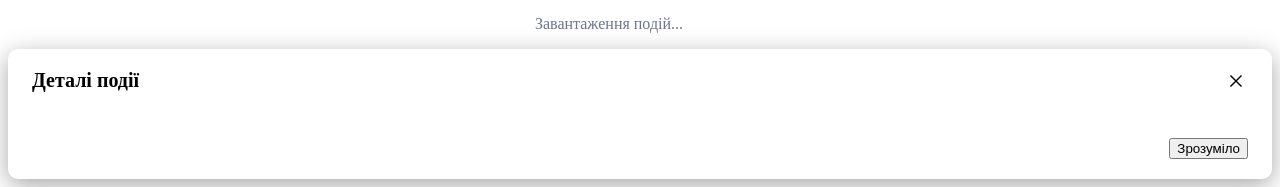
==== commit 6412d331: "Add service upsell illustrations" ====
--- a/CRM_History-Event-Page/index.html
+++ b/CRM_History-Event-Page/index.html
@@ -345,6 +345,6 @@
     </div>
 </aside>
 
-<script src="scripts/prototype.js?v=20260609-service-events"></script>
+<script src="scripts/prototype.js?v=20260609-service-illustrations"></script>
 </body>
 </html>
